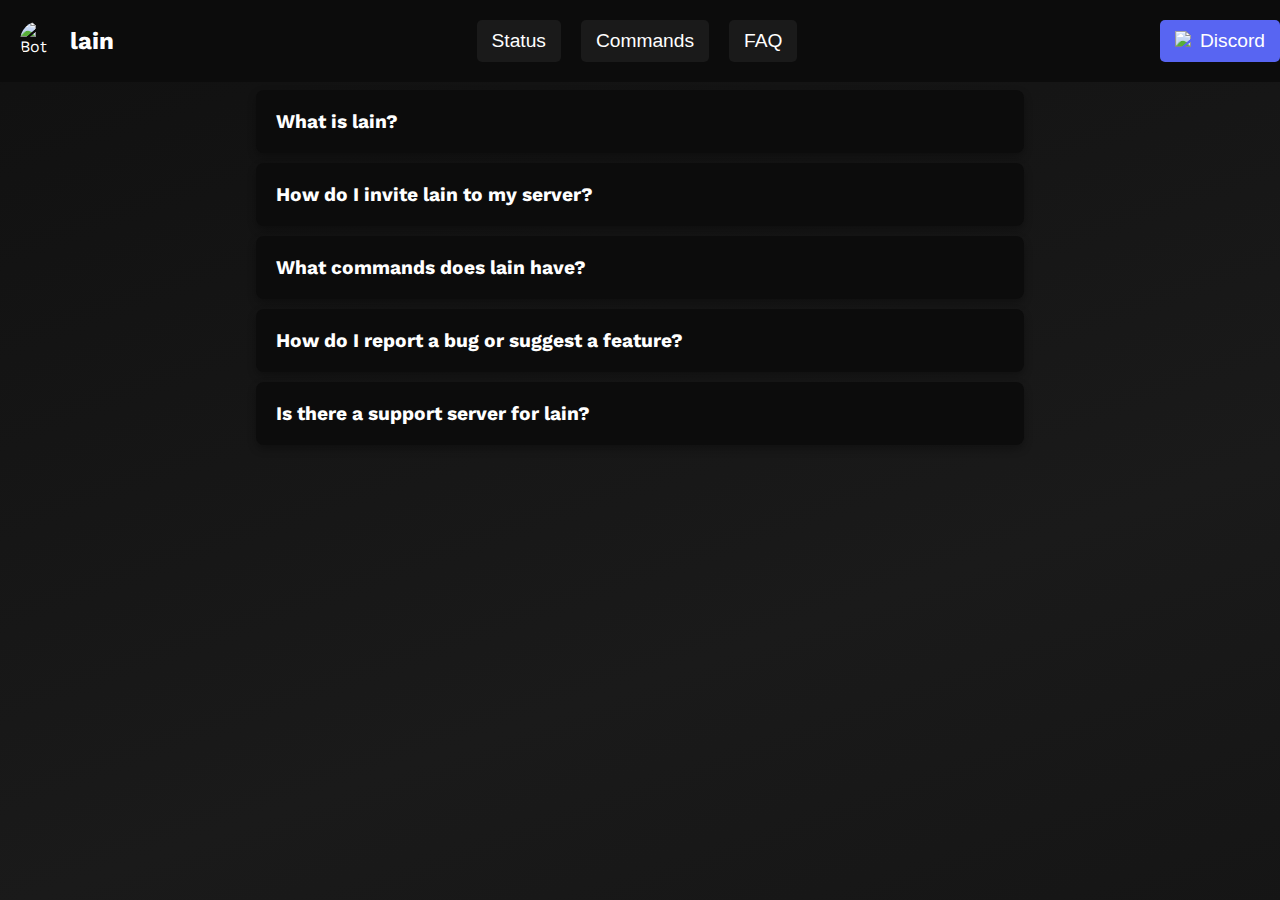
==== faq.html @ 3dbae7ca "Add files via upload" ====
<!DOCTYPE html>
<html lang="en">
<head>
    <meta charset="UTF-8">
    <meta name="viewport" content="width=device-width, initial-scale=1.0">
    <title>lain - FAQ</title>
	<link rel="shortcut icon" href="https://lains.win/lain.png">

    <style>
        @import url("https://fonts.googleapis.com/css2?family=Work+Sans&display=swap");
        @import url("https://fonts.googleapis.com/css2?family=Rubik:wght@300&family=Work+Sans:wght@100;400&display=swap");

        body {
            display: flex;
            flex-direction: column;
            align-items: center;
            font-family: 'Work Sans', sans-serif;
            color: #fff;
            margin: 0;
            background: linear-gradient(to bottom right, #101010, #1a1a1a, #101010, #1a1a1a, #101010);
            background-size: 400% 400%;
            animation: gradientShift 15s infinite alternate;
        }

        @keyframes gradientShift {
            0% {
                background-position: 0% 0%;
            }
            100% {
                background-position: 100% 100%;
            }
        }

        .navbar {
    width: 100%;
    display: flex;
    justify-content: space-between;
    align-items: center;
    background-color: #0c0c0c;
    padding: 20px 20px;
    position: fixed;
    top: 0;
    left: 0;
    z-index: 1000;
}

.navbar .left {
    display: flex;
    align-items: center;
}

.navbar .left img {
    width: 40px;
    height: 40px;
    border-radius: 50%;
    margin-right: 10px;
}

.navbar .left span {
    font-size: 1.5em;
    font-weight: bold;
}

.navbar .middle {
    display: flex;
    justify-content: center;
    align-items: center;
    flex: 1;
}

.navbar .middle button {
    margin: 0 10px;
    background-color: #1a1a1a;
    color: #fff;
    border: none;
    padding: 10px 15px;
    border-radius: 5px;
    cursor: pointer;
    font-size: 1.2em;
}

.navbar .middle button:hover {
    background-color: #333;
}

.navbar .right {
    display: flex;
    align-items: center;
    margin-right: 20px;
}

.navbar .right button {
    background-color: #5865F2;
    color: #fff;
    border: none;
    padding: 10px 15px;
    border-radius: 5px;
    cursor: pointer;
    font-size: 1.2em;
    display: flex;
    align-items: center;
}

.navbar .right button img {
    width: 20px;
    height: 20px;
    margin-right: 5px;
}

.navbar .right button:hover {
    background-color: #4a5bd3;
}

        .separator {
            width: 100%;
            height: 2px;
            background-color: #ffffff;
            margin: 70px 0 20px 0;
        }



        .faq-container {
            margin-top: 80px;
            width: 60%;
        }

        .faq-item {
            background-color: #0c0c0c;
            border-radius: 8px;
            margin: 10px 0;
            padding: 10px;
            box-shadow: 0 4px 8px rgba(0, 0, 0, 0.3);
        }

        .faq-question {
            cursor: pointer;
            font-size: 1.2em;
            margin: 0;
            padding: 10px;
            transition: background-color 0.3s;
        }

        .faq-question:hover {
            background-color: #333;
        }

        .faq-answer {
            display: none;
            padding: 10px;
            font-size: 1em;
        }

        .separator {
            width: 100%;
            height: 2px;
            background-color: #ffffff;
            margin: 20px 0;
        }
    </style>
    <script>
        function toggleAnswer(element) {
            const answer = element.nextElementSibling;
            if (answer.style.display === "block") {
                answer.style.display = "none";
            } else {
                answer.style.display = "block";
            }
        }
    </script>
</head>
<body>
    <div class="navbar">
    <div class="left">
        <img src="https://lains.win/lain.png" alt="Bot Avatar">
        <span>lain</span>
    </div>
    <div class="middle">
        <button onclick="location.href='https://lains.win/status'">Status</button>
        <button onclick="location.href='https://lains.win/help'">Commands</button>
        <button onclick="location.href='https://lains.win/faq'">FAQ</button>
    </div>
    <div class="right">
        <button onclick="location.href='https://discord.com/invite/okay'">
            <img src="https://lains.win/discord.png" alt="Discord Logo">
            Discord
        </button>
    </div>
</div>
    <div class="faq-container">
        <div class="faq-item">
            <h3 class="faq-question" onclick="toggleAnswer(this)">What is lain?</h3>
            <div class="faq-answer">
                <p>lain is a multifunctional bot designed to assist with various tasks on your server, from moderation to entertainment.</p>
            </div>
        </div>
        <div class="faq-item">
            <h3 class="faq-question" onclick="toggleAnswer(this)">How do I invite lain to my server?</h3>
            <div class="faq-answer">
                <p>You can invite lain to your server by clicking on the invitation link provided on the Discord Bot List or our official website.</p>
            </div>
        </div>
        <div class="faq-item">
            <h3 class="faq-question" onclick="toggleAnswer(this)">What commands does lain have?</h3>
            <div class="faq-answer">
                <p>lain has a wide range of commands for moderation, music, games, and more. You can view the full list of commands on the commands page.</p>
            </div>
        </div>
        <div class="faq-item">
            <h3 class="faq-question" onclick="toggleAnswer(this)">How do I report a bug or suggest a feature?</h3>
            <div class="faq-answer">
                <p>To report a bug or suggest a feature, you can join our Discord server and post in the appropriate channel, or use the feedback form on our website.</p>
            </div>
        </div>
        <div class="faq-item">
            <h3 class="faq-question" onclick="toggleAnswer(this)">Is there a support server for lain?</h3>
            <div class="faq-answer">
                <p>Yes, you can join our support server by clicking on the Discord button in the top right corner of this page.</p>
            </div>
        </div>
    </div>
</body>
</html>
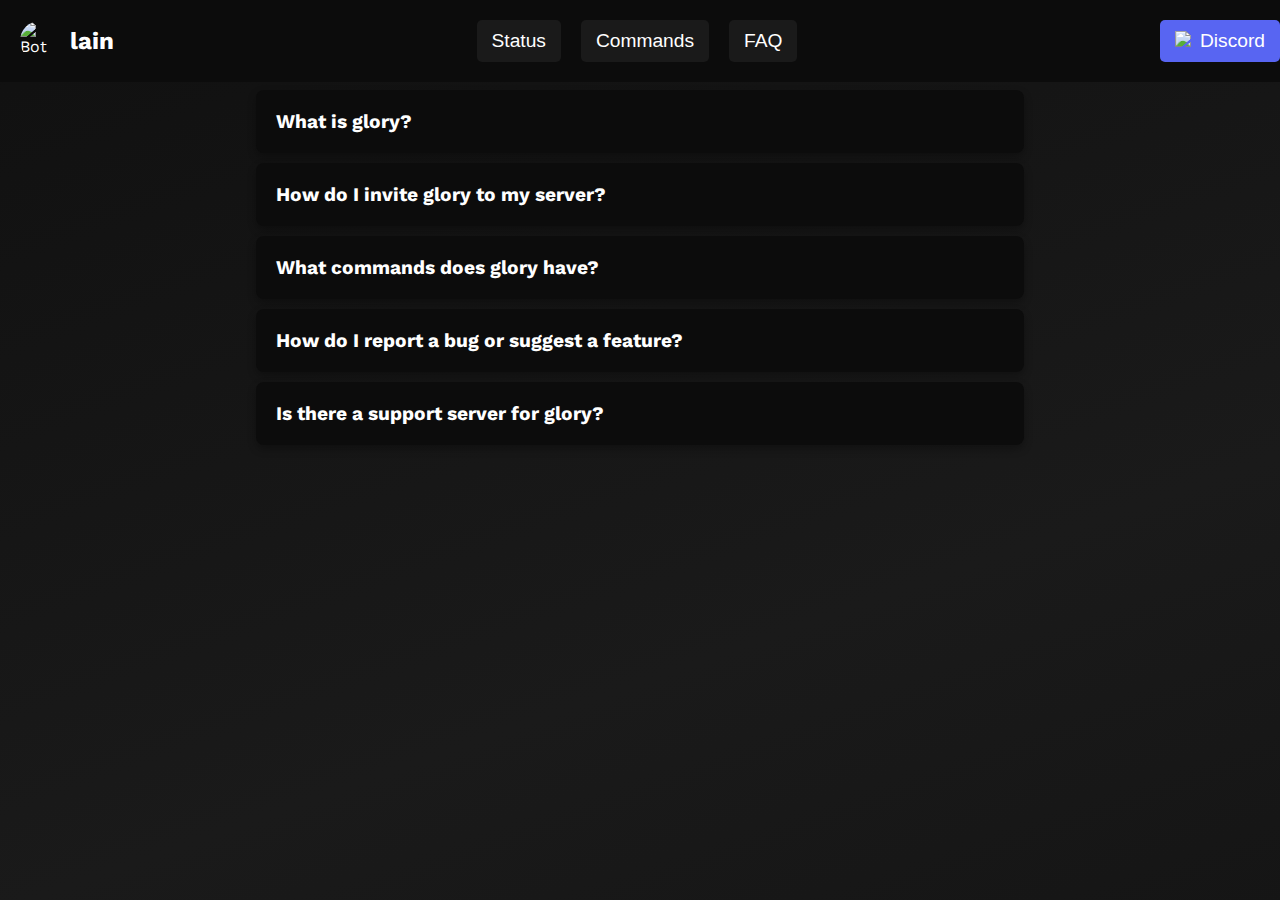
==== commit 4c4035e6: "Update faq.html" ====
--- a/faq.html
+++ b/faq.html
@@ -176,32 +176,32 @@
         <span>lain</span>
     </div>
     <div class="middle">
-        <button onclick="location.href='https://lains.win/status'">Status</button>
-        <button onclick="location.href='https://lains.win/help'">Commands</button>
-        <button onclick="location.href='https://lains.win/faq'">FAQ</button>
+        <button onclick="location.href='https://glory.win/status'">Status</button>
+        <button onclick="location.href='https://glory.win/help'">Commands</button>
+        <button onclick="location.href='https://glory.win/faq'">FAQ</button>
     </div>
     <div class="right">
-        <button onclick="location.href='https://discord.com/invite/okay'">
-            <img src="https://lains.win/discord.png" alt="Discord Logo">
+        <button onclick="location.href='https://discord.com/invite/undo'">
+            <img src="https://glorybot/discord.png" alt="Discord Logo">
             Discord
         </button>
     </div>
 </div>
     <div class="faq-container">
         <div class="faq-item">
-            <h3 class="faq-question" onclick="toggleAnswer(this)">What is lain?</h3>
+            <h3 class="faq-question" onclick="toggleAnswer(this)">What is glory?</h3>
             <div class="faq-answer">
                 <p>lain is a multifunctional bot designed to assist with various tasks on your server, from moderation to entertainment.</p>
             </div>
         </div>
         <div class="faq-item">
-            <h3 class="faq-question" onclick="toggleAnswer(this)">How do I invite lain to my server?</h3>
+            <h3 class="faq-question" onclick="toggleAnswer(this)">How do I invite glory to my server?</h3>
             <div class="faq-answer">
                 <p>You can invite lain to your server by clicking on the invitation link provided on the Discord Bot List or our official website.</p>
             </div>
         </div>
         <div class="faq-item">
-            <h3 class="faq-question" onclick="toggleAnswer(this)">What commands does lain have?</h3>
+            <h3 class="faq-question" onclick="toggleAnswer(this)">What commands does glory have?</h3>
             <div class="faq-answer">
                 <p>lain has a wide range of commands for moderation, music, games, and more. You can view the full list of commands on the commands page.</p>
             </div>
@@ -213,7 +213,7 @@
             </div>
         </div>
         <div class="faq-item">
-            <h3 class="faq-question" onclick="toggleAnswer(this)">Is there a support server for lain?</h3>
+            <h3 class="faq-question" onclick="toggleAnswer(this)">Is there a support server for glory?</h3>
             <div class="faq-answer">
                 <p>Yes, you can join our support server by clicking on the Discord button in the top right corner of this page.</p>
             </div>
